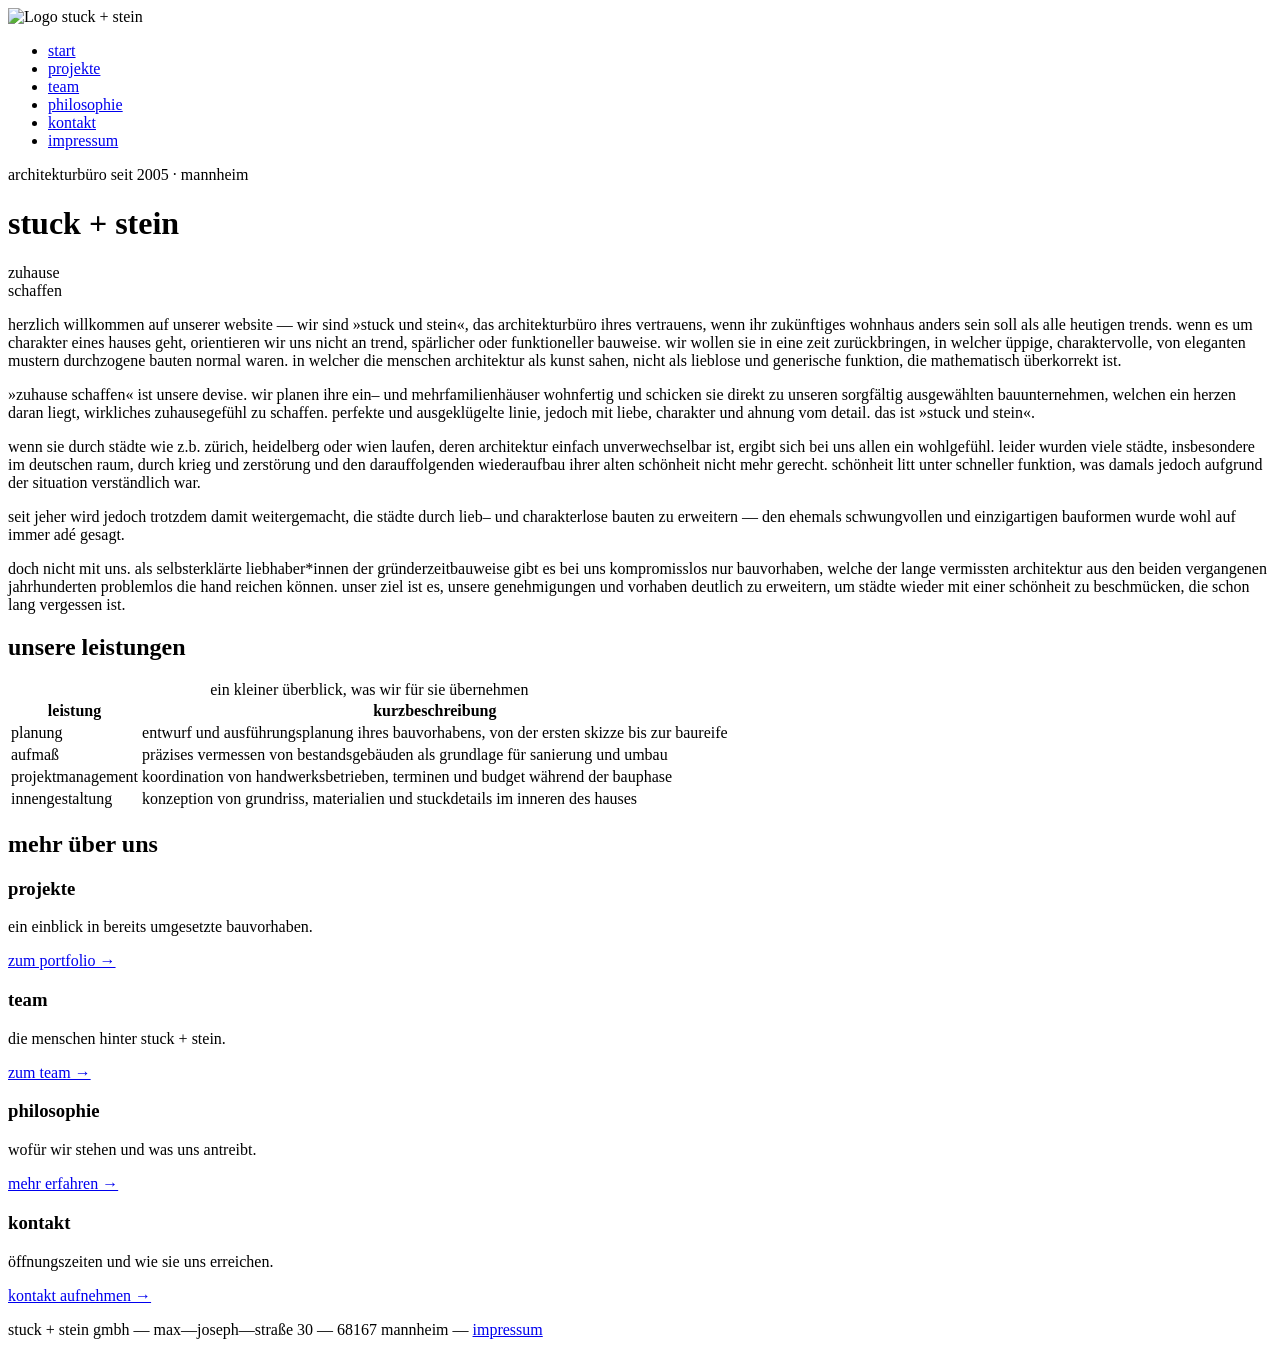
==== index.html @ b5d9cbf8 "Add files via upload" ====
<!DOCTYPE html>
<html lang="de">
<head>
	<meta charset="UTF-8">
	<title>stuck + stein — architekturbüro</title>
	<link rel="stylesheet" href="style.css">
</head>
<body>

	<header>
		<div class="logo">
			<img src="images/logo-stuckstein.png" alt="Logo stuck + stein">
		</div>
		<nav>
			<ul>
				<li><a href="index.html">start</a></li>
				<li><a href="portfolio.html">projekte</a></li>
				<li><a href="team.html">team</a></li>
				<li><a href="philosophie.html">philosophie</a></li>
				<li><a href="kontakt.html">kontakt</a></li>
				<li><a href="impressum.html">impressum</a></li>
			</ul>
		</nav>
	</header>

	<div class="hero">
		<p class="hero-sub">architekturbüro seit 2005 · mannheim</p>
		<h1>stuck + stein</h1>
		<div class="hero-badge">zuhause<br>schaffen</div>
	</div>

	<section class="intro-text">
		<p>herzlich willkommen auf unserer website — wir sind »stuck und stein«, das architekturbüro ihres vertrauens, wenn ihr zukünftiges wohnhaus anders sein soll als alle heutigen trends. wenn es um charakter eines hauses geht, orientieren wir uns nicht an trend, spärlicher oder funktioneller bauweise. wir wollen sie in eine zeit zurückbringen, in welcher üppige, charaktervolle, von eleganten mustern durchzogene bauten normal waren. in welcher die menschen architektur als kunst sahen, nicht als lieblose und generische funktion, die mathematisch überkorrekt ist.</p>

		<p>»zuhause schaffen« ist unsere devise. wir planen ihre ein– und mehrfamilienhäuser wohnfertig und schicken sie direkt zu unseren sorgfältig ausgewählten bauunternehmen, welchen ein herzen daran liegt, wirkliches zuhausegefühl zu schaffen. perfekte und ausgeklügelte linie, jedoch mit liebe, charakter und ahnung vom detail. das ist »stuck und stein«.</p>

		<p>wenn sie durch städte wie z.b. zürich, heidelberg oder wien laufen, deren architektur einfach unverwechselbar ist, ergibt sich bei uns allen ein wohlgefühl. leider wurden viele städte, insbesondere im deutschen raum, durch krieg und zerstörung und den darauffolgenden wiederaufbau ihrer alten schönheit nicht mehr gerecht. schönheit litt unter schneller funktion, was damals jedoch aufgrund der situation verständlich war.</p>

		<p>seit jeher wird jedoch trotzdem damit weitergemacht, die städte durch lieb– und charakterlose bauten zu erweitern — den ehemals schwungvollen und einzigartigen bauformen wurde wohl auf immer adé gesagt.</p>

		<p>doch nicht mit uns. als selbsterklärte liebhaber*innen der gründerzeitbauweise gibt es bei uns kompromisslos nur bauvorhaben, welche der lange vermissten architektur aus den beiden vergangenen jahrhunderten problemlos die hand reichen können. unser ziel ist es, unsere genehmigungen und vorhaben deutlich zu erweitern, um städte wieder mit einer schönheit zu beschmücken, die schon lang vergessen ist.</p>
	</section>

	<section class="section-alt">
		<h2>unsere leistungen</h2>
		<table>
			<caption>ein kleiner überblick, was wir für sie übernehmen</caption>
			<tr>
				<th>leistung</th>
				<th>kurzbeschreibung</th>
			</tr>
			<tr>
				<td>planung</td>
				<td>entwurf und ausführungsplanung ihres bauvorhabens, von der ersten skizze bis zur baureife</td>
			</tr>
			<tr>
				<td>aufmaß</td>
				<td>präzises vermessen von bestandsgebäuden als grundlage für sanierung und umbau</td>
			</tr>
			<tr>
				<td>projektmanagement</td>
				<td>koordination von handwerksbetrieben, terminen und budget während der bauphase</td>
			</tr>
			<tr>
				<td>innengestaltung</td>
				<td>konzeption von grundriss, materialien und stuckdetails im inneren des hauses</td>
			</tr>
		</table>
	</section>

	<section>
		<h2>mehr über uns</h2>
		<div class="teaser-flex">
			<div class="teaser-box">
				<h3>projekte</h3>
				<p>ein einblick in bereits umgesetzte bauvorhaben.</p>
				<a href="portfolio.html">zum portfolio →</a>
			</div>
			<div class="teaser-box">
				<h3>team</h3>
				<p>die menschen hinter stuck + stein.</p>
				<a href="team.html">zum team →</a>
			</div>
			<div class="teaser-box">
				<h3>philosophie</h3>
				<p>wofür wir stehen und was uns antreibt.</p>
				<a href="philosophie.html">mehr erfahren →</a>
			</div>
			<div class="teaser-box">
				<h3>kontakt</h3>
				<p>öffnungszeiten und wie sie uns erreichen.</p>
				<a href="kontakt.html">kontakt aufnehmen →</a>
			</div>
		</div>
	</section>

	<footer>
		<p>stuck + stein gmbh — max—joseph—straße 30 — 68167 mannheim — <a href="impressum.html">impressum</a></p>
	</footer>

</body>
</html>
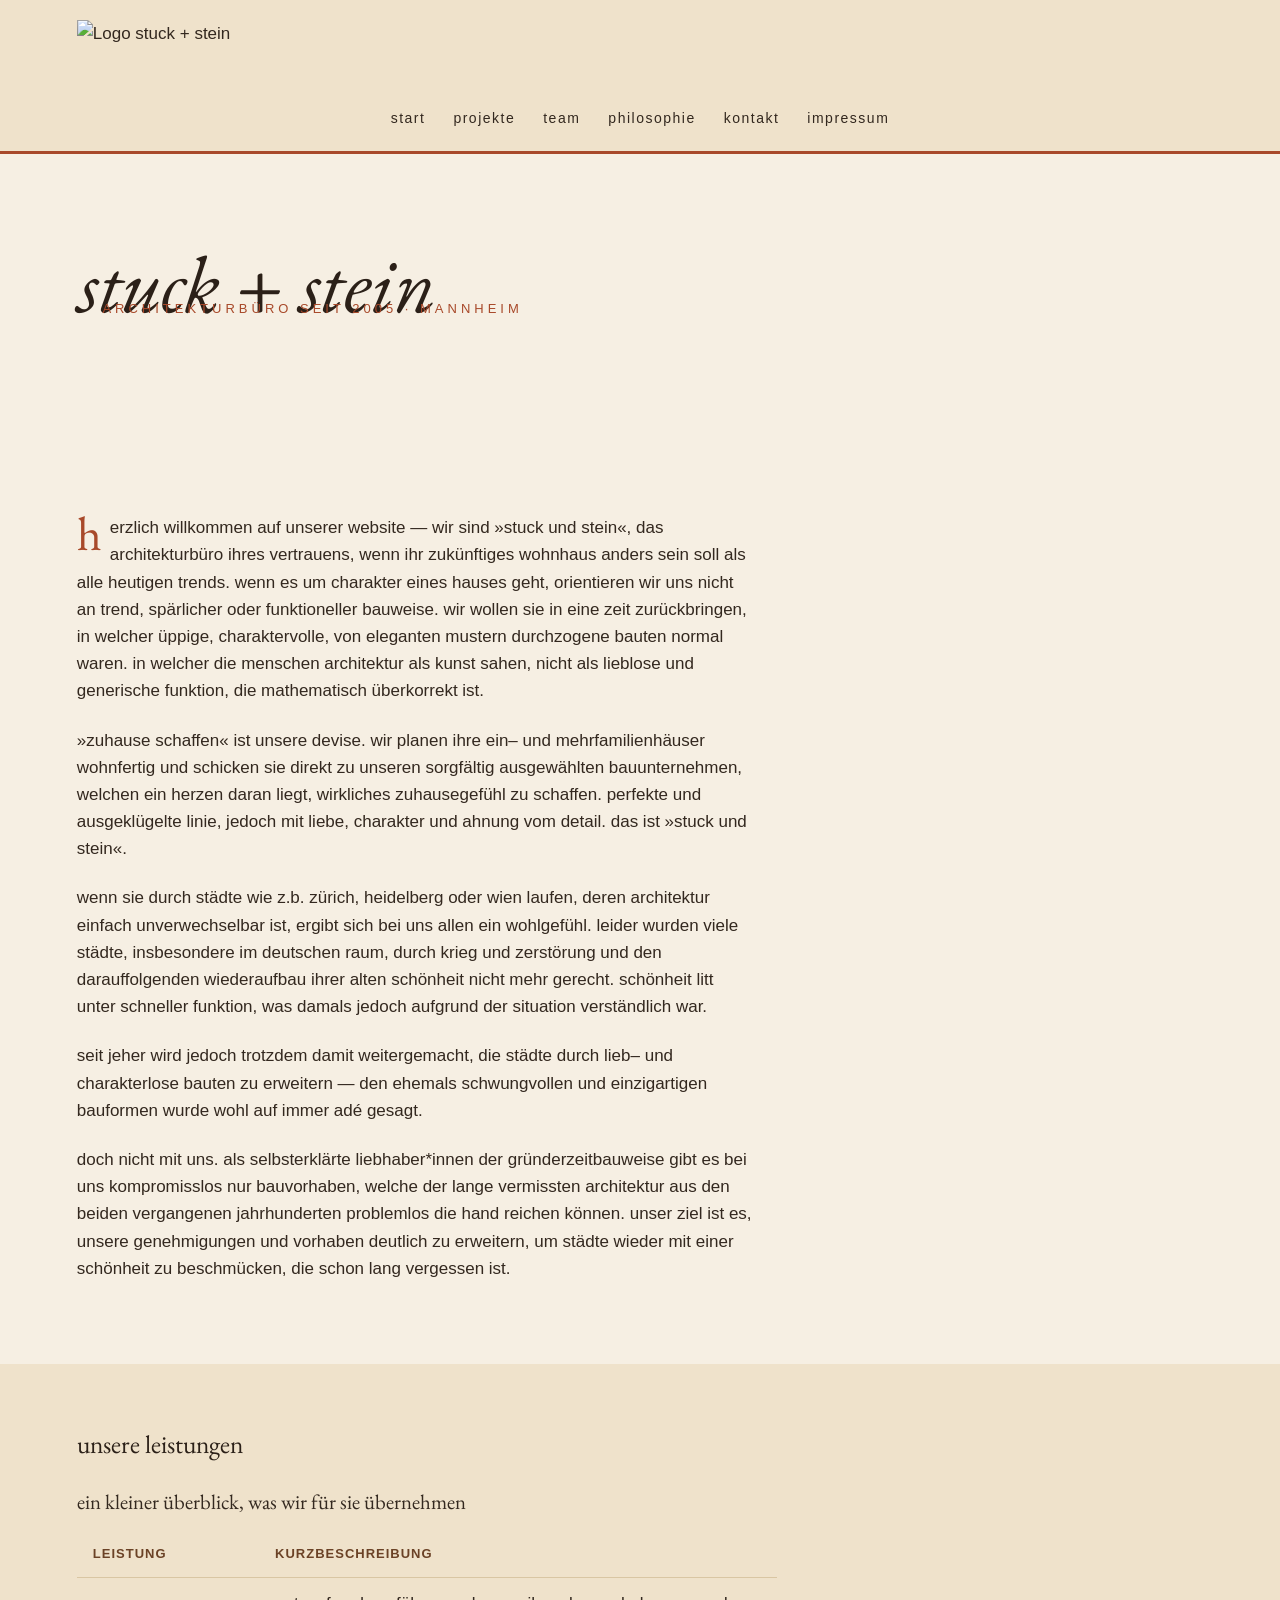
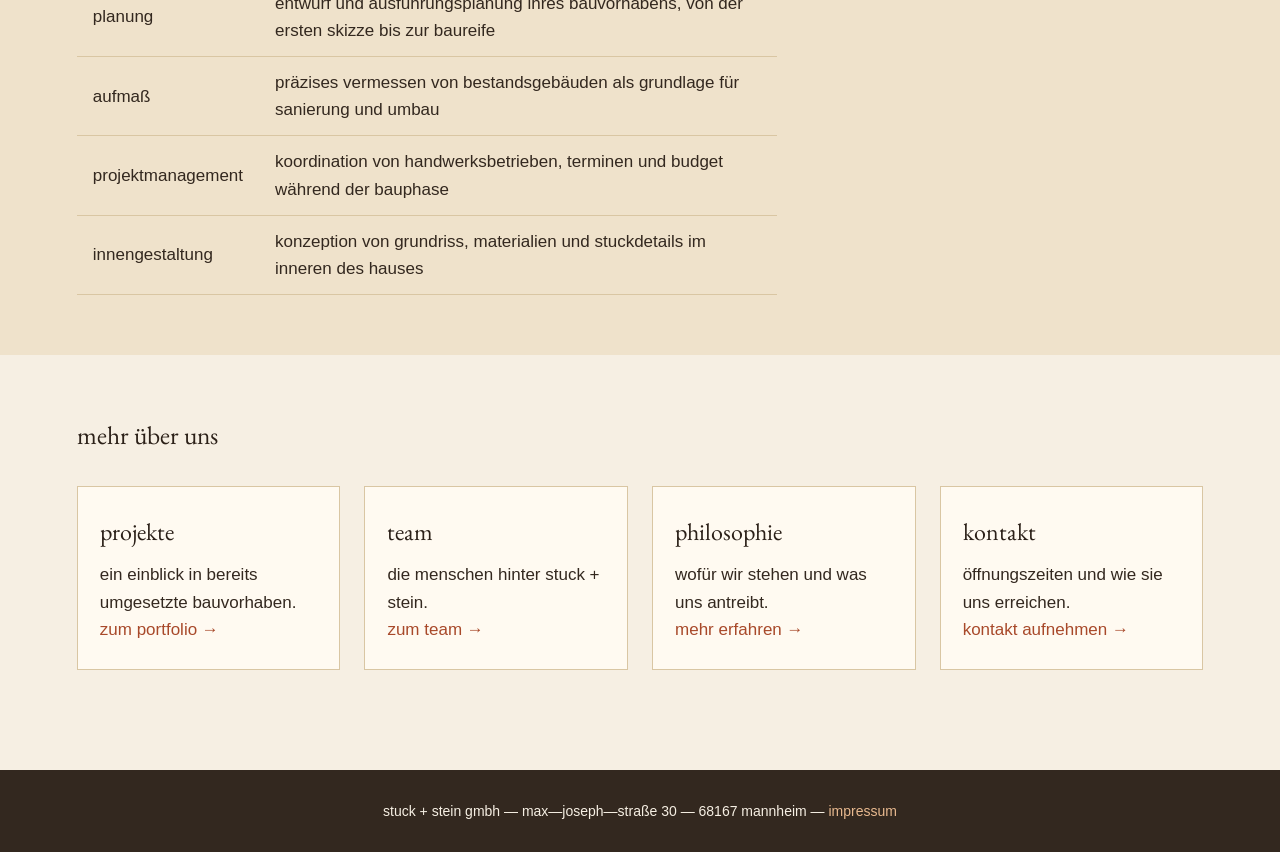
==== commit 5e0ad5e5: "Update index.html" ====
--- a/index.html
+++ b/index.html
@@ -26,7 +26,6 @@
 	<div class="hero">
 		<p class="hero-sub">architekturbüro seit 2005 · mannheim</p>
 		<h1>stuck + stein</h1>
-		<div class="hero-badge">zuhause<br>schaffen</div>
 	</div>
 
 	<section class="intro-text">
--- a/style.css
+++ b/style.css
@@ -0,0 +1,446 @@
+/* ==========================================================
+   stuck + stein — style.css
+   eine css datei für alle seiten
+   ========================================================== */
+
+@import url('https://fonts.googleapis.com/css2?family=EB+Garamond:ital,wght@0,400;0,600;1,400;1,600&display=swap');
+
+* {
+	margin: 0;
+	padding: 0;
+	box-sizing: border-box;
+}
+
+body {
+	font-family: 'Helvetica Neue', Helvetica, Arial, sans-serif;
+	background-color: #f6efe3;
+	color: #33281f;
+	line-height: 1.6;
+	font-size: 17px;
+}
+
+h1, h2, h3, .serif {
+	font-family: 'EB Garamond', 'Hoefler Text', Georgia, serif;
+	font-weight: 400;
+	color: #2b2018;
+}
+
+a {
+	color: #a8492a;
+	text-decoration: none;
+}
+
+a:hover {
+	text-decoration: underline;
+}
+
+img {
+	max-width: 100%;
+	display: block;
+}
+
+/* ---------- header + navigation ---------- */
+
+header {
+	background-color: #efe2cb;
+	border-bottom: 3px solid #a8492a;
+	padding: 20px 6%;
+	position: relative;
+}
+
+header .logo img {
+	height: 70px;
+	margin: 0 auto 14px auto;
+}
+
+nav ul {
+	list-style: none;
+	display: flex;
+	flex-wrap: wrap;
+	justify-content: center;
+	gap: 28px;
+}
+
+nav ul li a {
+	font-family: 'Helvetica Neue', Helvetica, Arial, sans-serif;
+	font-size: 14px;
+	letter-spacing: 1.5px;
+	text-transform: lowercase;
+	color: #33281f;
+	padding-bottom: 4px;
+	border-bottom: 2px solid transparent;
+}
+
+nav ul li a:hover {
+	text-decoration: none;
+	border-bottom: 2px solid #a8492a;
+}
+
+/* ---------- hero / typo-experiment (startseite) ---------- */
+
+.hero {
+	position: relative;
+	padding: 90px 6% 130px 6%;
+	background-color: #f6efe3;
+	overflow: hidden;
+}
+
+.hero h1 {
+	font-size: 5rem;
+	font-style: italic;
+	line-height: 1;
+}
+
+.hero .hero-sub {
+	position: absolute;
+	top: 145px;
+	left: 8%;
+	font-family: 'Helvetica Neue', Helvetica, Arial, sans-serif;
+	font-size: 13px;
+	letter-spacing: 4px;
+	text-transform: uppercase;
+	color: #a8492a;
+}
+
+.hero .hero-badge {
+	position: absolute;
+	right: 6%;
+	bottom: 40px;
+	font-family: 'EB Garamond', serif;
+	font-style: italic;
+	font-size: 1.3rem;
+	color: #6b4226;
+	border: 1px solid #a8492a;
+	border-radius: 50%;
+	width: 120px;
+	height: 120px;
+	display: flex;
+	align-items: center;
+	justify-content: center;
+	text-align: center;
+	transform: rotate(-8deg);
+}
+
+/* ---------- allgemeine sections ---------- */
+
+section {
+	padding: 60px 6%;
+}
+
+.section-alt {
+	background-color: #efe2cb;
+}
+
+.intro-text p {
+	max-width: 680px;
+	margin-bottom: 22px;
+}
+
+.intro-text p:first-child::first-letter {
+	font-family: 'EB Garamond', serif;
+	font-size: 3rem;
+	float: left;
+	line-height: 0.8;
+	padding-right: 8px;
+	color: #a8492a;
+}
+
+/* ---------- teaser-kacheln startseite ---------- */
+
+.teaser-flex {
+	display: flex;
+	flex-wrap: wrap;
+	gap: 24px;
+	margin-top: 30px;
+}
+
+.teaser-box {
+	background-color: #fffaf1;
+	border: 1px solid #d9c6a3;
+	flex: 1 1 220px;
+	padding: 26px 22px;
+}
+
+.teaser-box h3 {
+	font-size: 1.5rem;
+	margin-bottom: 10px;
+}
+
+/* ---------- tabellen ---------- */
+
+table {
+	border-collapse: collapse;
+	width: 100%;
+	max-width: 700px;
+	margin-top: 20px;
+}
+
+table caption {
+	text-align: left;
+	font-family: 'EB Garamond', serif;
+	font-size: 1.3rem;
+	margin-bottom: 14px;
+}
+
+th, td {
+	text-align: left;
+	padding: 12px 16px;
+	border-bottom: 1px solid #d9c6a3;
+}
+
+th {
+	font-family: 'Helvetica Neue', Helvetica, Arial, sans-serif;
+	font-size: 13px;
+	letter-spacing: 1px;
+	text-transform: uppercase;
+	color: #6b4226;
+}
+
+/* ---------- flexbox-galerie ---------- */
+
+.galerie {
+	display: flex;
+	flex-wrap: wrap;
+	gap: 16px;
+	margin: 30px 0;
+}
+
+.galerie img {
+	width: 100%;
+	height: 260px;
+	object-fit: cover;
+}
+
+.galerie .gal-item {
+	flex: 1 1 260px;
+}
+
+/* ---------- portfolio-übersicht ---------- */
+
+.projekt-karte {
+	display: flex;
+	flex-wrap: wrap;
+	gap: 30px;
+	margin-bottom: 60px;
+	background-color: #fffaf1;
+	border: 1px solid #d9c6a3;
+}
+
+.projekt-karte img {
+	flex: 1 1 320px;
+	height: 320px;
+	object-fit: cover;
+}
+
+.projekt-karte .projekt-text {
+	flex: 1 1 320px;
+	padding: 30px;
+}
+
+.projekt-text h2 {
+	font-size: 2rem;
+	margin-bottom: 12px;
+}
+
+.notiz {
+	margin-top: 18px;
+	padding: 16px 18px;
+	background-color: #efe2cb;
+	border-left: 3px solid #a8492a;
+	font-style: italic;
+}
+
+/* ---------- projekt-detailseite ---------- */
+
+.detail-kopf {
+	position: relative;
+	padding: 70px 6% 50px 6%;
+}
+
+.detail-kopf .ueberschrift-groß {
+	font-size: 3.2rem;
+	max-width: 800px;
+}
+
+.detail-kopf .detail-label {
+	position: absolute;
+	top: 30px;
+	right: 6%;
+	font-size: 12px;
+	letter-spacing: 3px;
+	text-transform: uppercase;
+	color: #a8492a;
+}
+
+.preis-box {
+	display: inline-block;
+	margin-top: 26px;
+	padding: 14px 22px;
+	background-color: #a8492a;
+	color: #fffaf1;
+	font-family: 'EB Garamond', serif;
+	font-size: 1.4rem;
+}
+
+/* ---------- team ---------- */
+
+.team-flex {
+	display: flex;
+	flex-wrap: wrap;
+	gap: 34px;
+	margin-top: 20px;
+}
+
+.team-karte {
+	flex: 1 1 260px;
+	max-width: 320px;
+	background-color: #fffaf1;
+	border: 1px solid #d9c6a3;
+}
+
+.team-karte img {
+	width: 100%;
+	height: 300px;
+	object-fit: cover;
+}
+
+.team-inhalt {
+	padding: 20px;
+}
+
+.team-inhalt h2 {
+	font-size: 1.6rem;
+}
+
+.team-inhalt .funktion {
+	font-size: 13px;
+	letter-spacing: 1px;
+	text-transform: uppercase;
+	color: #a8492a;
+	margin-bottom: 14px;
+}
+
+.lebenslauf {
+	margin-top: 14px;
+	font-size: 15px;
+	border-top: 1px solid #d9c6a3;
+	padding-top: 14px;
+}
+
+.lebenslauf p {
+	margin-bottom: 6px;
+}
+
+.reflexion {
+	margin-top: 14px;
+	font-style: italic;
+	font-size: 15px;
+}
+
+/* ---------- kontakt / öffnungszeiten ---------- */
+
+.kontakt-flex {
+	display: flex;
+	flex-wrap: wrap;
+	gap: 50px;
+	margin-top: 20px;
+}
+
+.kontakt-block {
+	flex: 1 1 280px;
+}
+
+.kontakt-block h2 {
+	font-size: 1.6rem;
+	margin-bottom: 14px;
+	border-bottom: 2px solid #a8492a;
+	display: inline-block;
+	padding-bottom: 4px;
+}
+
+/* ---------- philosophie ---------- */
+
+.zitat {
+	font-family: 'EB Garamond', serif;
+	font-style: italic;
+	font-size: 2rem;
+	max-width: 700px;
+	margin: 10px 0 40px 0;
+	color: #6b4226;
+	position: relative;
+	padding-left: 30px;
+}
+
+.zitat .quelle {
+	display: block;
+	font-family: 'Helvetica Neue', Helvetica, Arial, sans-serif;
+	font-style: normal;
+	font-size: 13px;
+	letter-spacing: 2px;
+	text-transform: uppercase;
+	margin-top: 12px;
+	color: #a8492a;
+}
+
+.auszeichnungen {
+	margin-top: 20px;
+}
+
+.auszeichnungen dt {
+	font-family: 'EB Garamond', serif;
+	font-size: 1.1rem;
+	color: #a8492a;
+	margin-top: 14px;
+}
+
+.auszeichnungen dd {
+	margin-left: 0;
+}
+
+/* ---------- impressum ---------- */
+
+.impressum-block {
+	max-width: 600px;
+}
+
+.impressum-block h2 {
+	margin-top: 34px;
+	font-size: 1.3rem;
+}
+
+.hinweis {
+	margin-top: 40px;
+	font-size: 13px;
+	color: #6b4226;
+}
+
+/* ---------- footer ---------- */
+
+footer {
+	background-color: #33281f;
+	color: #f6efe3;
+	text-align: center;
+	padding: 30px 6%;
+	margin-top: 40px;
+	font-size: 14px;
+}
+
+footer a {
+	color: #e8b98f;
+}
+
+/* ---------- kleine bildschirme ---------- */
+
+@media (max-width: 600px) {
+	.hero h1 {
+		font-size: 2.8rem;
+	}
+	.hero .hero-badge {
+		position: static;
+		margin-top: 30px;
+		transform: none;
+	}
+	.detail-kopf .ueberschrift-groß {
+		font-size: 2.2rem;
+	}
+}
